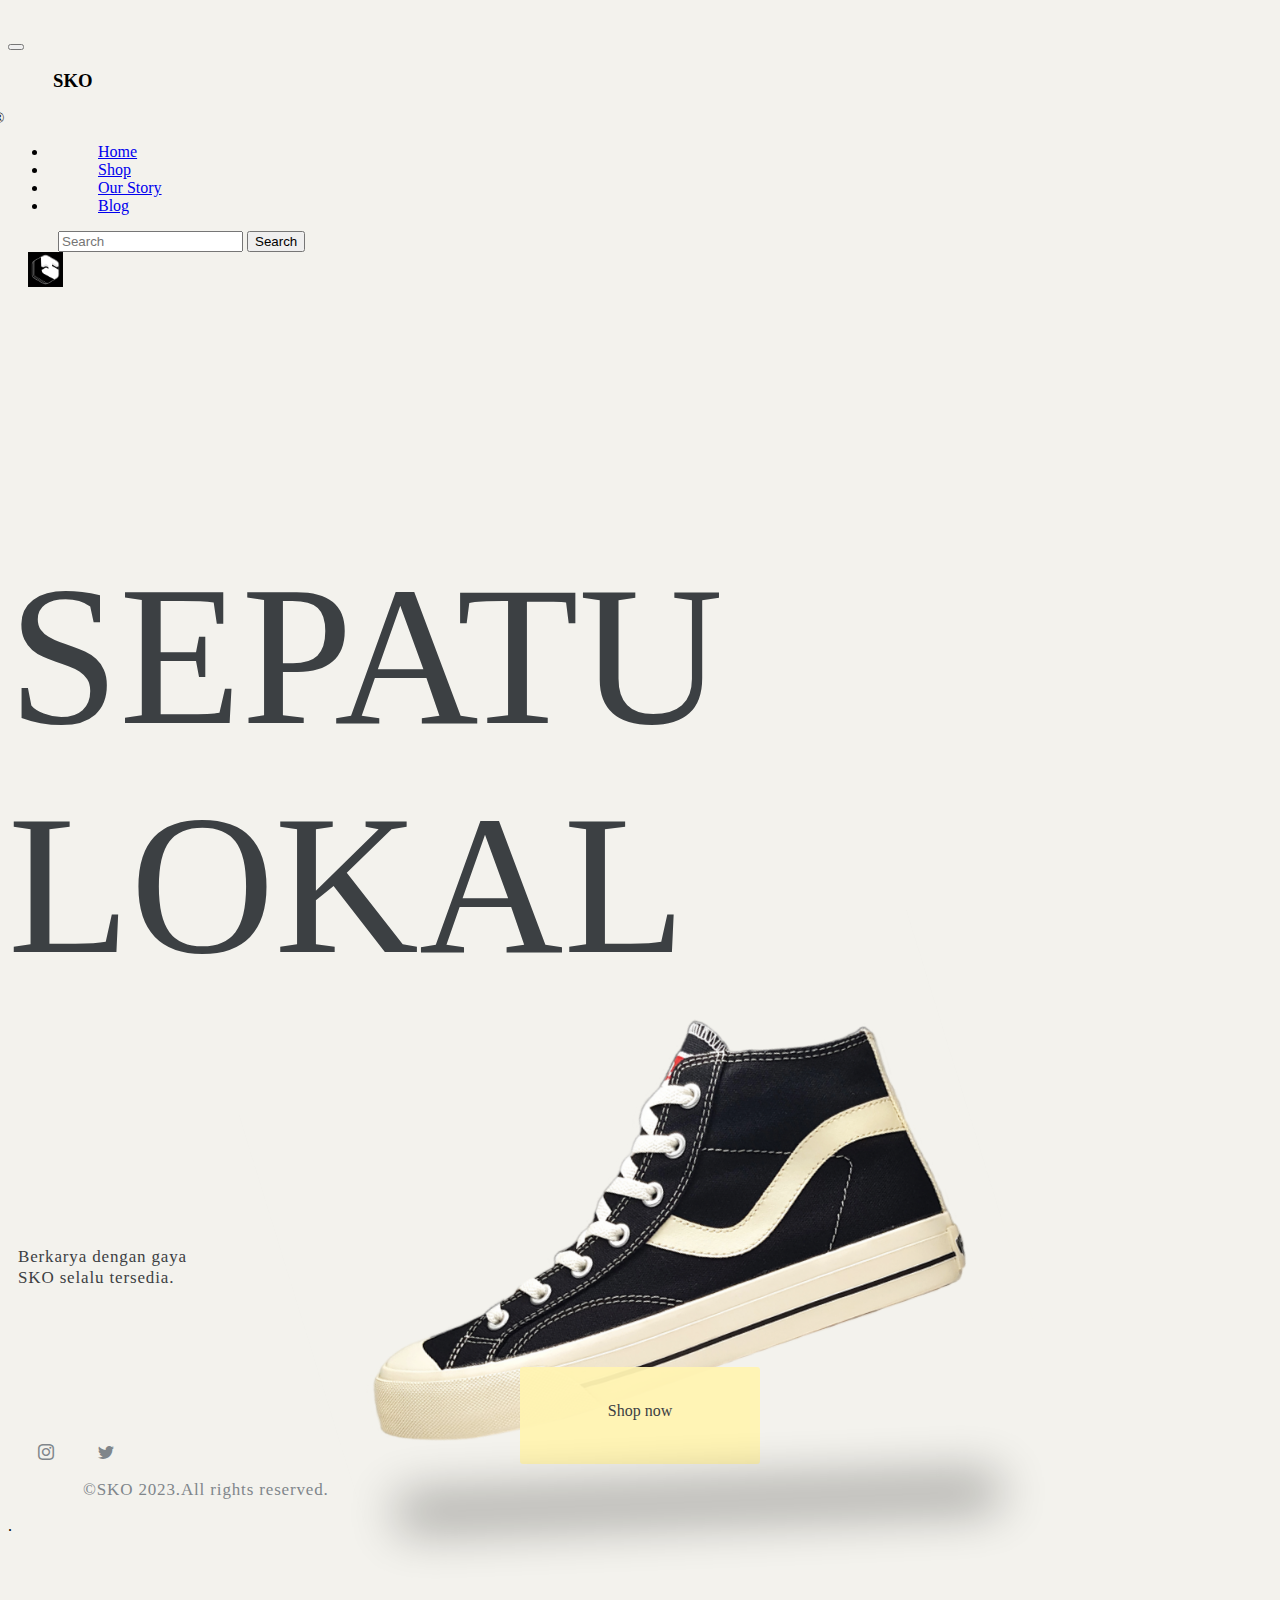
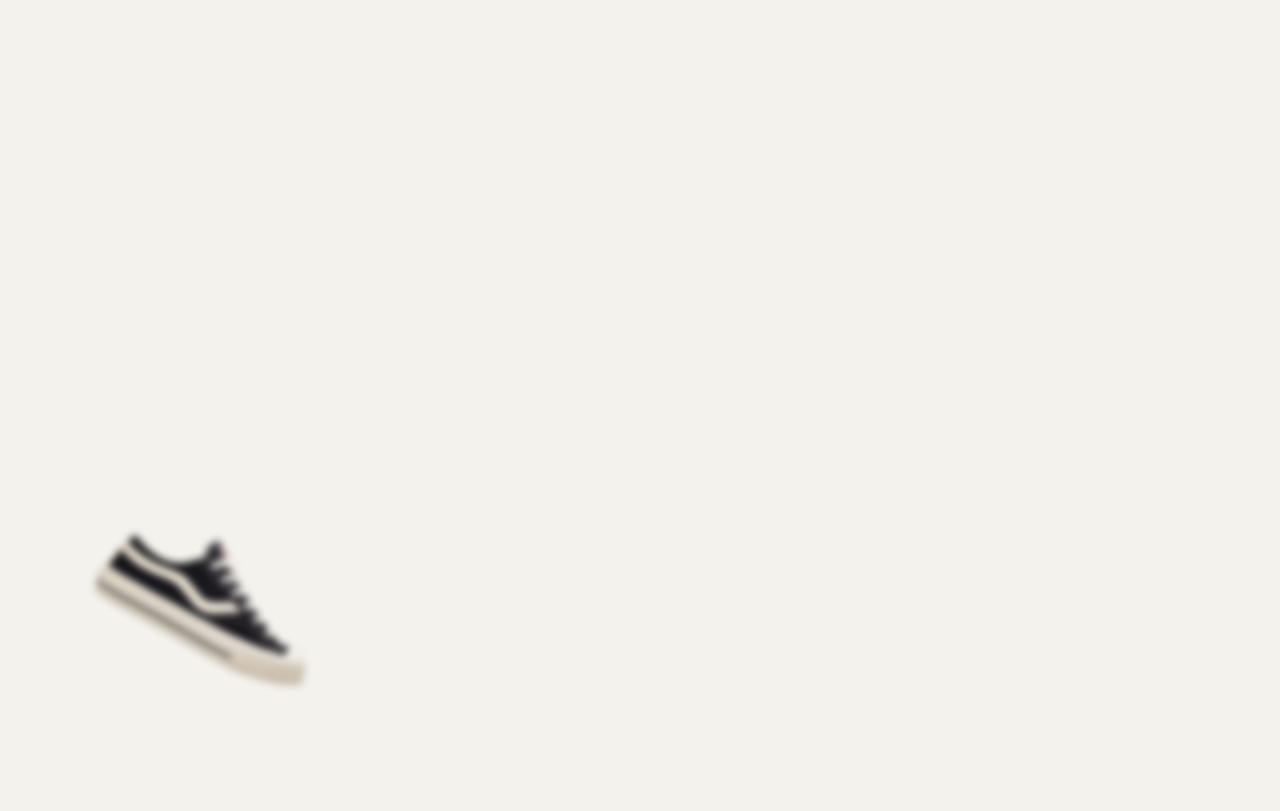
==== index.html @ ac69ec99 "menambahkan dan mengubah index.html" ====
<!doctype html>
<html lang="en">

<head>
  <!-- Required meta tags -->
  <meta charset="utf-8">
  <meta name="viewport" content="width=device-width, initial-scale=1">

  <!-- Bootstrap CSS -->
  <link href="https://cdn.jsdelivr.net/npm/bootstrap@5.0.2/dist/css/bootstrap.min.css" rel="stylesheet"
    integrity="sha384-EVSTQN3/azprG1Anm3QDgpJLIm9Nao0Yz1ztcQTwFspd3yD65VohhpuuCOmLASjC" crossorigin="anonymous">

  <!-- Booststrap icon -->
  <link rel="stylesheet" href="https://cdn.jsdelivr.net/npm/bootstrap-icons@1.10.3/font/bootstrap-icons.css">

  <!-- My CSS -->
  <link rel="stylesheet" href="style.css">

  <title>SKO</title>

</head>

<body>

  <!-- Navbar -->
  <nav class="navbar navbar-expand-lg navbar-light bg-body-tertiary" style="padding-top: 25px;">
    <div class="container-fluid">
      <button class="navbar-toggler" type="button" data-bs-toggle="collapse" data-bs-target="#navbarNav"
        aria-controls="navbarNav" aria-expanded="false" aria-label="Toggle navigation">
        <span class="navbar-toggler-icon"></span>
      </button>
      <div class="col-md-1 col-xs-4">
        <h3 style="margin-left: 45px;margin-right: -10px;font-family: Azonix;">SKO</h3>
      </div>
      <div class="col-md-2" style="margin-left: -15px;margin-bottom: 5px;">
        <p style="font-size: 15px;">®</p>
      </div>
      <div class="collapse navbar-collapse col-md-5" id="navbarNav">
        <ul class="navbar-nav">
          <li class="nav-item">
            <a class="nav-link active" style="margin-left: 50px;margin-right: 50px;" aria-current="page"
              href="#">Home</a>
          </li>
          <li class="nav-item">
            <a class="nav-link" style="margin-left: 50px;margin-right: 50px;" href="#">Shop</a>
          </li>
          <li class="nav-item">
            <a class="nav-link" style="margin-left: 50px;padding-right: 40px;" href="#">Our Story</a>
          </li>
          <li class="nav-item">
            <a class="nav-link" style="margin-left: 50px;padding-right: 50px;" href="#">Blog</a>
          </li>
        </ul>
      </div>
      <div class="col-md-3 col-xs-4">
        <form class="d-flex" role="search" style="padding-right: 20px;padding-left: 50px;">
          <input class="form-control me-2" type="search" placeholder="Search" aria-label="Search">
          <button class="btn btn-outline-success" type="submit">Search</button>
        </form>
      </div>
      <div class="col-md-1 col-xs-4">
        <a class="navbar-brand" href="#" style="padding-left: 20px;"><img src="img/Cont 1.png" alt="Contoh" width="35"
            class="rounded-circle" /></a>
      </div>
    </div>
  </nav>

  <!-- Akhir Navbar -->

  <!-- Tulisan Sepatu Lokal -->
  <div class="jumbotron text-center" style="padding-top: 50px;">
    <p style="font-size: 200px;font-family: MADE TOMMY Soft;color: #3C4043;font-style: normal;font-weight: 250;">SEPATU
      LOKAL</p>
  </div>
  <!-- Akhir Tulisan Sepatu Lokal -->

  <!-- Gambar Sepatu -->
  <div class="container" style="margin-top: -470px;">
    <div class="row">
      <div class="col-md-1" id="quote">
        <p id="hastag">Berkarya dengan gaya <br>
          SKO selalu tersedia.</p>
      </div>
      <div class="col-md-9">
        <img src="img/sepatu 1.png" alt="Contoh1" id="sepatu1" />
        <div id="shadow"></div>
      </div>
      <div class="col-md-2">
        <img src="img/sepatu 2.png" alt="Contoh2" id="sepatu2" />
      </div>
    </div>
  </div>
  <!-- Akhir Gambar Sepatu -->

  <!-- Tombol Shop -->
  <div class="container">
    <div class="row">
      <div class="col" id="rectangle">

        <a href="" class="rectangle">
          <p id="Shop">Shop now</p>
        </a>

      </div>
    </div>
  </div>
  <!-- Akhir Tombol Shop -->

  <!-- Footer -->
  <footer>
    <div class="container">
      <div class="row">
        <div class="col-md-4" style="margin-top: -20px;">
          <a href="https://www.instagram.com/versathiliz/" class="ig"><i class="bi bi-instagram" width="35px"></i></a>
          <a href="" class="twit"><i class="bi bi-twitter" width="35px"></i></a>
        </div>
        <div class="col-md-4">
          <p class="footer2">©SKO 2023.All rights reserved.</p>
        </div>
        <div class="col-md-4">
          .
        </div>
      </div>
    </div>
  </footer>
  <!-- Akhir Footer -->


  <!-- Option 1: Bootstrap Bundle with Popper -->
  <script src="https://cdn.jsdelivr.net/npm/bootstrap@5.0.2/dist/js/bootstrap.bundle.min.js"
    integrity="sha384-MrcW6ZMFYlzcLA8Nl+NtUVF0sA7MsXsP1UyJoMp4YLEuNSfAP+JcXn/tWtIaxVXM"
    crossorigin="anonymous"></script>

</body>

</html>
---- style.css ----
body {
  background-color: #f3f2ed;
  font-family: MADE TOMMY Soft;
}

#hastag {
  text-align: left;
  padding-top: 500px;
  margin-right: -110px;
  padding-left: 10px;
  font-weight: 400;
  line-height: 21px;
  font-size: 17px;
}

.rectangle {
  width: 240px;
  height: 97px;
  background-color: rgba(255, 243, 178, 0.95);
  filter: opacity(1px);
  border-radius: 3px;
  text-decoration: none;
}

#rectangle {
  display: flex;
  justify-content: center;
  margin-top: -190px;
}

#Shop {
  margin-top: 35px;
  text-align: center;
  fill-opacity: 0%;
  filter: none;
  color: #3c4043;
}

#sepatu1 {
  width: 1065.83px;
  margin-left: 100px;
  margin-top: -40px;
}

#shadow {
  margin-left: 390px;
  margin-top: -70px;
  position: absolute;
  width: 600px;
  height: 30px;
  background: #000000;
  opacity: 0.4;
  filter: blur(25px);
  transform: rotate(-2.1deg);
}

#sepatu2 {
  position: absolute;
  width: 382.85px;
  padding-top: 450px;
}

#quote {
  position: absolute;
  width: 198px;
  height: 43px;
  font-style: normal;
  font-weight: 400;
  font-size: 17px;
  line-height: 21px;
  letter-spacing: 0.05em;
  color: #3c4043;
}

.footer2 {
  width: 272px;
  font-weight: 400;
  font-size: 17px;
  line-height: 21px;
  letter-spacing: 0.05em;
  color: #80868b;
  margin-left: 75px;
}

.ig {
  margin-right: 40px;
  padding-left: 30px;
}

.twit,
.ig {
  color: #80868b;
}
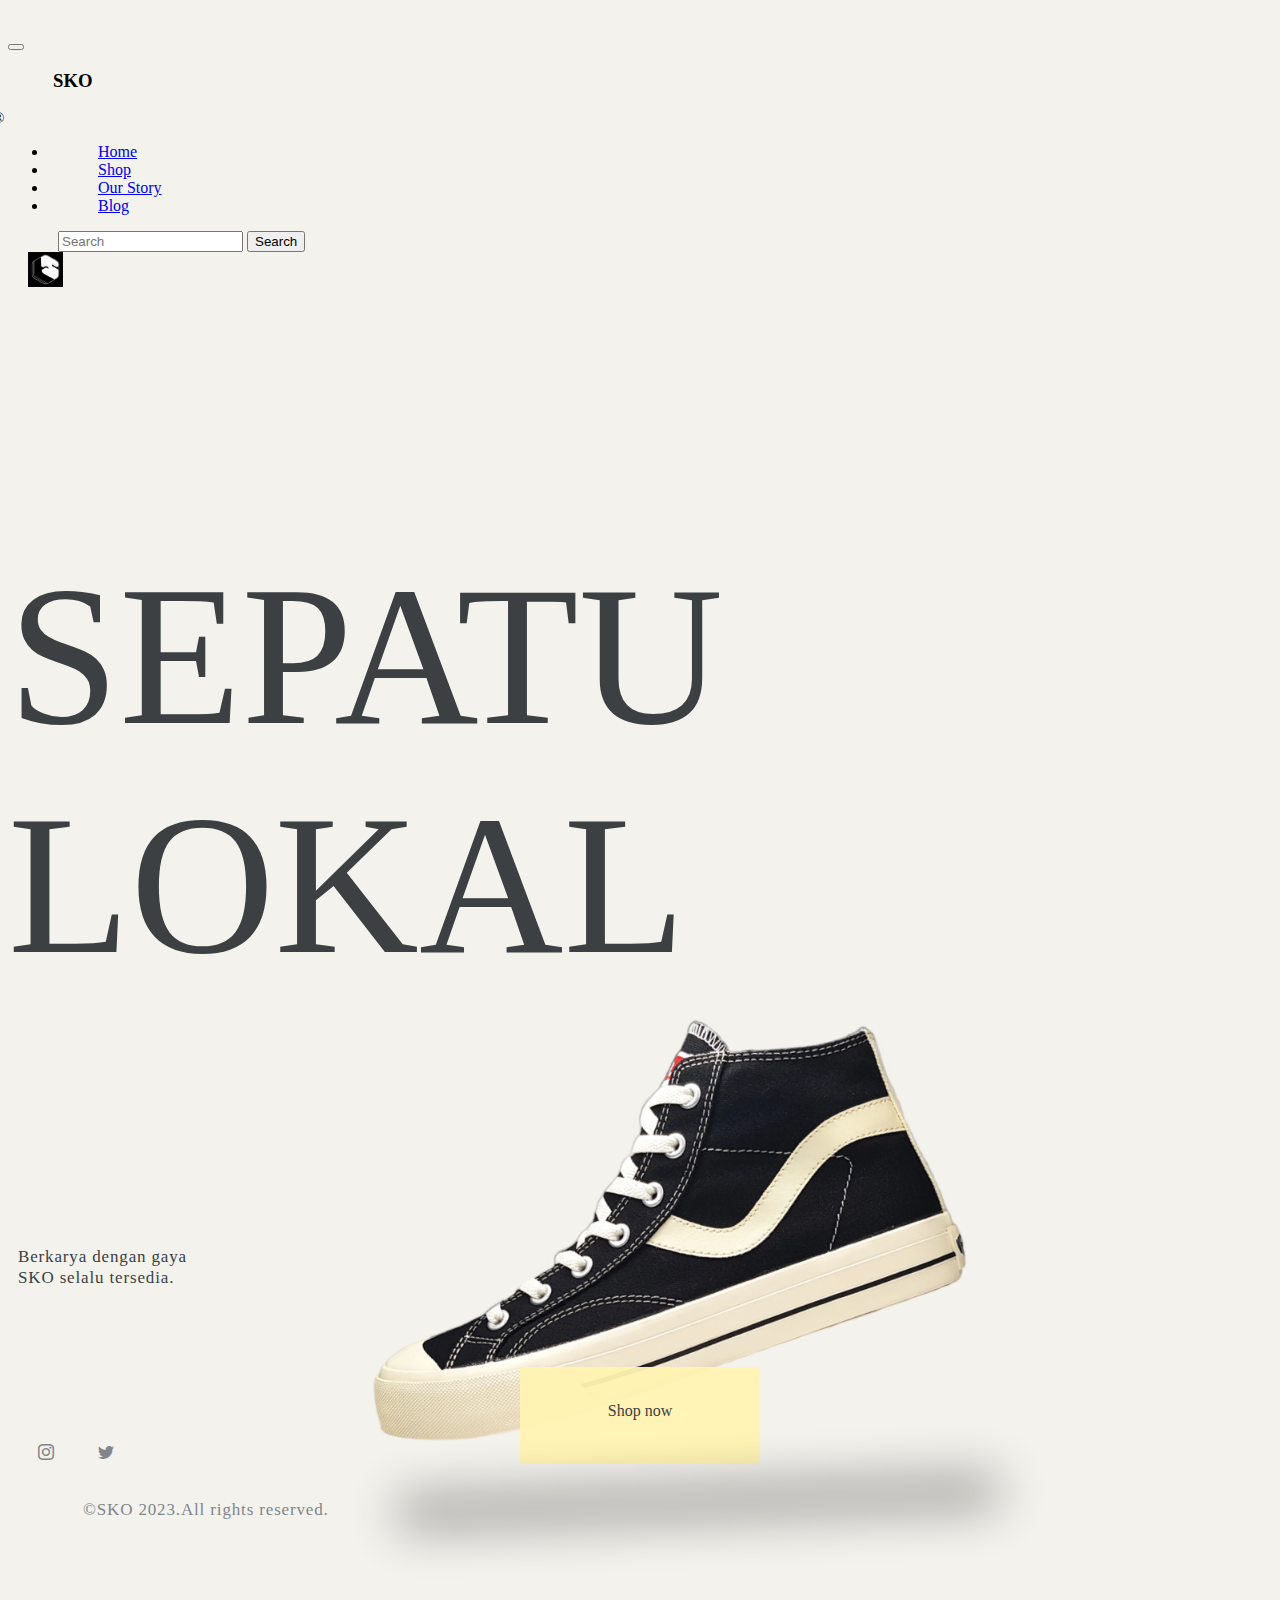
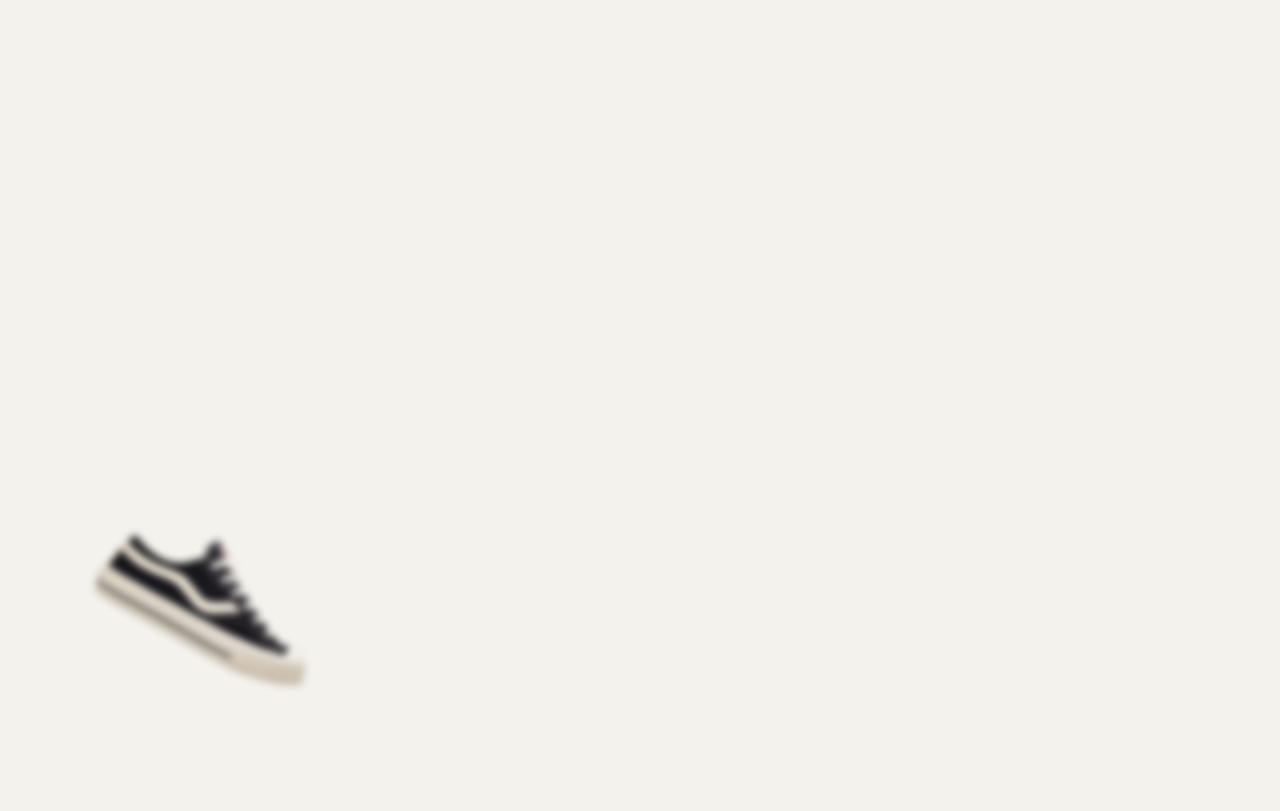
==== commit 49ea4819: "menambahkan shop" ====
--- a/index.html
+++ b/index.html
@@ -39,10 +39,10 @@
         <ul class="navbar-nav">
           <li class="nav-item">
             <a class="nav-link active" style="margin-left: 50px;margin-right: 50px;" aria-current="page"
-              href="#">Home</a>
+              href="index.html">Home</a>
           </li>
           <li class="nav-item">
-            <a class="nav-link" style="margin-left: 50px;margin-right: 50px;" href="#">Shop</a>
+            <a class="nav-link" style="margin-left: 50px;margin-right: 50px;" href="Shop.html">Shop</a>
           </li>
           <li class="nav-item">
             <a class="nav-link" style="margin-left: 50px;padding-right: 40px;" href="#">Our Story</a>
@@ -97,7 +97,7 @@
     <div class="row">
       <div class="col" id="rectangle">
 
-        <a href="" class="rectangle">
+        <a href="Shop.html" class="rectangle">
           <p id="Shop">Shop now</p>
         </a>
 
@@ -109,7 +109,7 @@
   <!-- Footer -->
   <footer>
     <div class="container">
-      <div class="row">
+      <div class="row p-6">
         <div class="col-md-4" style="margin-top: -20px;">
           <a href="https://www.instagram.com/versathiliz/" class="ig"><i class="bi bi-instagram" width="35px"></i></a>
           <a href="" class="twit"><i class="bi bi-twitter" width="35px"></i></a>
@@ -118,7 +118,7 @@
           <p class="footer2">©SKO 2023.All rights reserved.</p>
         </div>
         <div class="col-md-4">
-          .
+
         </div>
       </div>
     </div>
--- a/style.css
+++ b/style.css
@@ -2,6 +2,8 @@
   background-color: #f3f2ed;
   font-family: MADE TOMMY Soft;
 }
+
+/* ------------------------------------------------------------------index.html------------------------------------------------------------------------- */
 
 #hastag {
   text-align: left;
@@ -80,6 +82,7 @@
   letter-spacing: 0.05em;
   color: #80868b;
   margin-left: 75px;
+  padding-top: 20px;
 }
 
 .ig {
@@ -91,3 +94,36 @@
 .ig {
   color: #80868b;
 }
+
+/*---------------------------------------------------------------------- Shop.html --------------------------------------------------------------------------------*/
+
+.cmp {
+  padding-top: 40px;
+  font-size: 20px;
+}
+
+.cmp1 {
+  padding-top: 70px;
+}
+
+.card {
+  background-color: #f3f2ed;
+  text-decoration: none;
+}
+
+.card-text {
+  color: #3c4043;
+}
+
+.card-idr {
+  color: #7c0000;
+}
+
+.ven {
+  padding-top: 60px;
+  font-size: 20px;
+}
+
+.ven1 {
+  padding-top: 90px;
+}
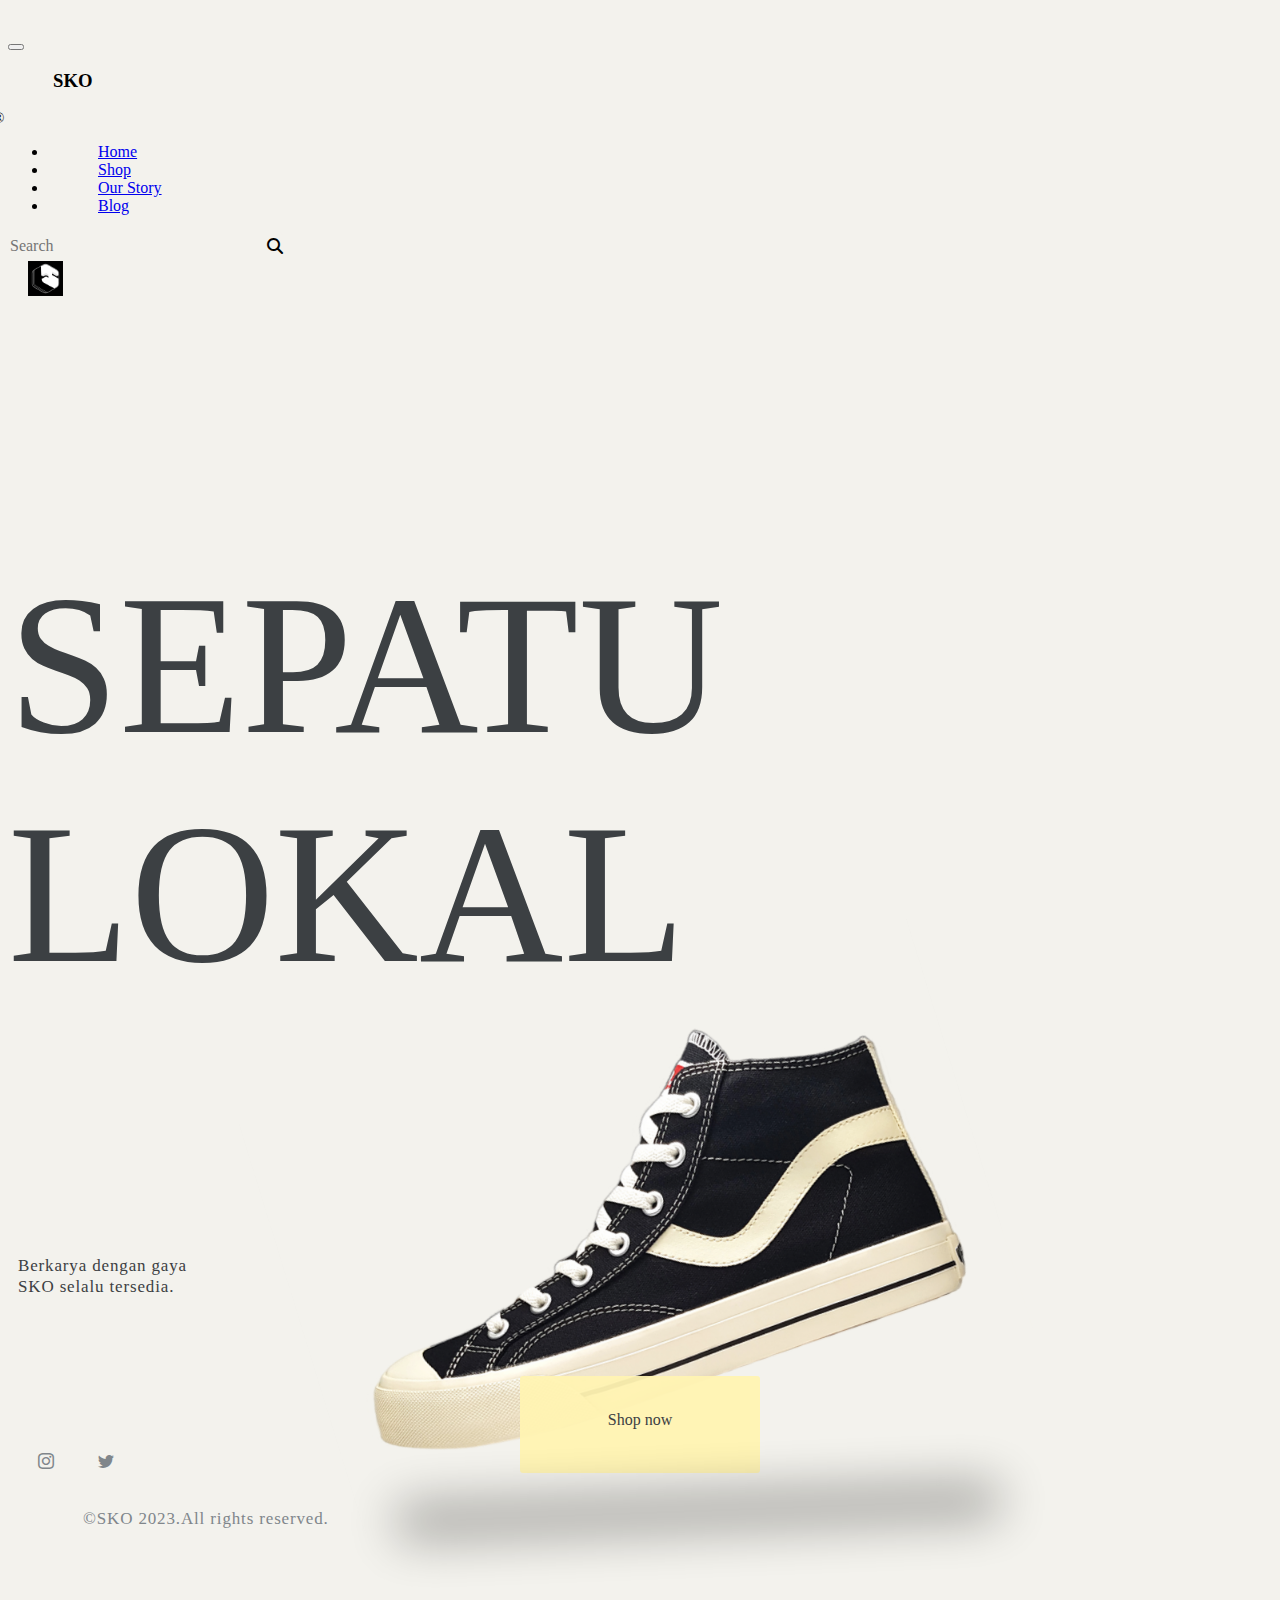
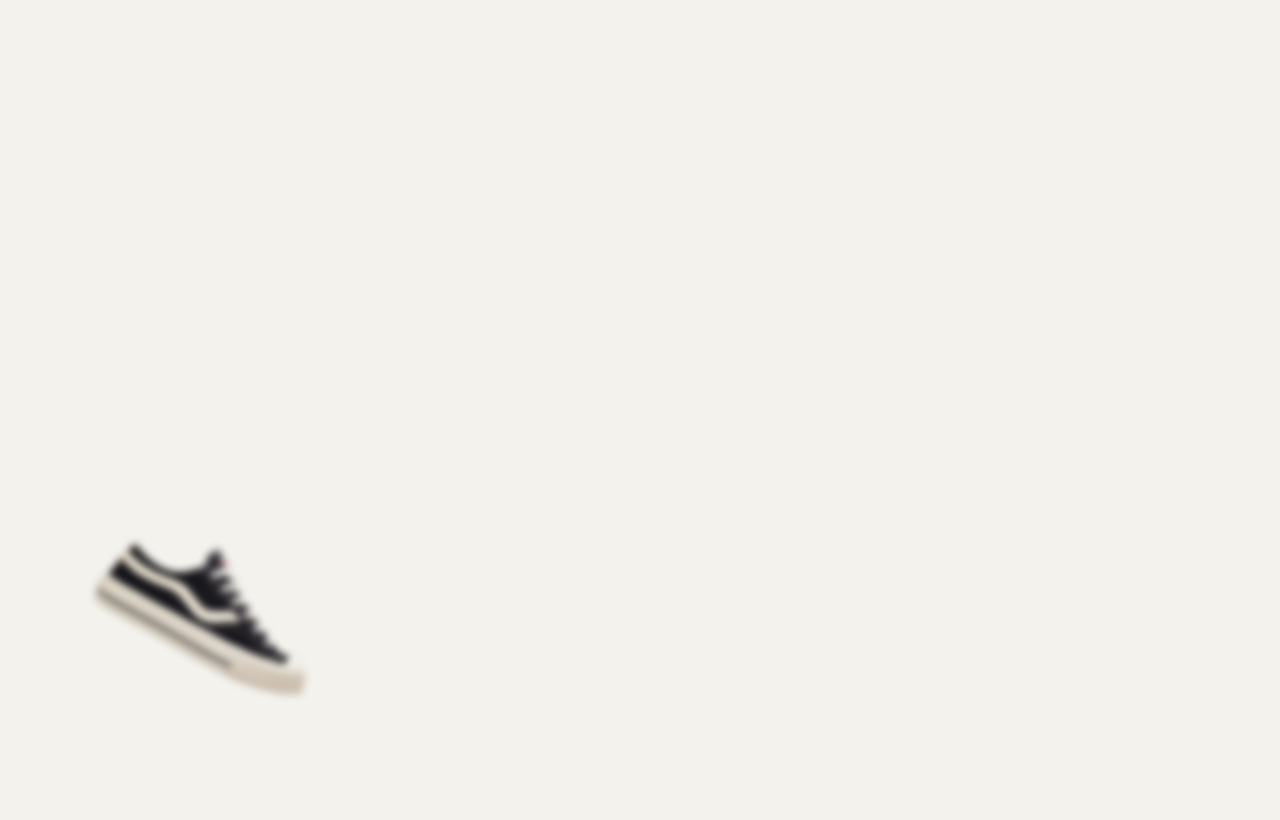
==== commit 925aae75: "menganti search" ====
--- a/index.html
+++ b/index.html
@@ -15,6 +15,9 @@
 
   <!-- My CSS -->
   <link rel="stylesheet" href="style.css">
+
+  <!-- CDN Awesome -->
+  <link rel="stylesheet" href="https://cdnjs.cloudflare.com/ajax/libs/font-awesome/6.3.0/css/all.min.css">
 
   <title>SKO</title>
 
@@ -52,11 +55,9 @@
           </li>
         </ul>
       </div>
-      <div class="col-md-3 col-xs-4">
-        <form class="d-flex" role="search" style="padding-right: 20px;padding-left: 50px;">
-          <input class="form-control me-2" type="search" placeholder="Search" aria-label="Search">
-          <button class="btn btn-outline-success" type="submit">Search</button>
-        </form>
+      <div class="col-md-3 col-xs-4" id="box">
+        <input type="text" placeholder="Search" style="font-family: Made Tommy Soft;">
+        <i class="fa-solid fa-magnifying-glass"></i>
       </div>
       <div class="col-md-1 col-xs-4">
         <a class="navbar-brand" href="#" style="padding-left: 20px;"><img src="img/Cont 1.png" alt="Contoh" width="35"
@@ -85,7 +86,7 @@
         <img src="img/sepatu 1.png" alt="Contoh1" id="sepatu1" />
         <div id="shadow"></div>
       </div>
-      <div class="col-md-2">
+      <div class="col-md-2" id="spt2">
         <img src="img/sepatu 2.png" alt="Contoh2" id="sepatu2" />
       </div>
     </div>
@@ -111,7 +112,8 @@
     <div class="container">
       <div class="row p-6">
         <div class="col-md-4" style="margin-top: -20px;">
-          <a href="https://www.instagram.com/versathiliz/" class="ig"><i class="bi bi-instagram" width="35px"></i></a>
+          <a href="https://www.instagram.com/versathiliz/" class="ig" target="_blank"><i class="bi bi-instagram"
+              width="35px"></i></a>
           <a href="" class="twit"><i class="bi bi-twitter" width="35px"></i></a>
         </div>
         <div class="col-md-4">
--- a/style.css
+++ b/style.css
@@ -3,6 +3,29 @@
   font-family: MADE TOMMY Soft;
 }
 
+#box {
+  background-color: #f3f2ed;
+  width: 275px;
+  height: 30px;
+  border-radius: 7px;
+  display: flex;
+  align-items: center;
+  justify-content: space-between;
+  padding: opx 25px;
+}
+
+input {
+  width: 240px;
+  border: none;
+  outline: none;
+  background: none;
+  font-size: 16px;
+}
+
+.fa-magnifying-glass:hover {
+  color: #666666;
+  cursor: pointer;
+}
 /* ------------------------------------------------------------------index.html------------------------------------------------------------------------- */
 
 #hastag {
@@ -59,7 +82,7 @@
 #sepatu2 {
   position: absolute;
   width: 382.85px;
-  padding-top: 450px;
+  margin-top: 450px;
 }
 
 #quote {
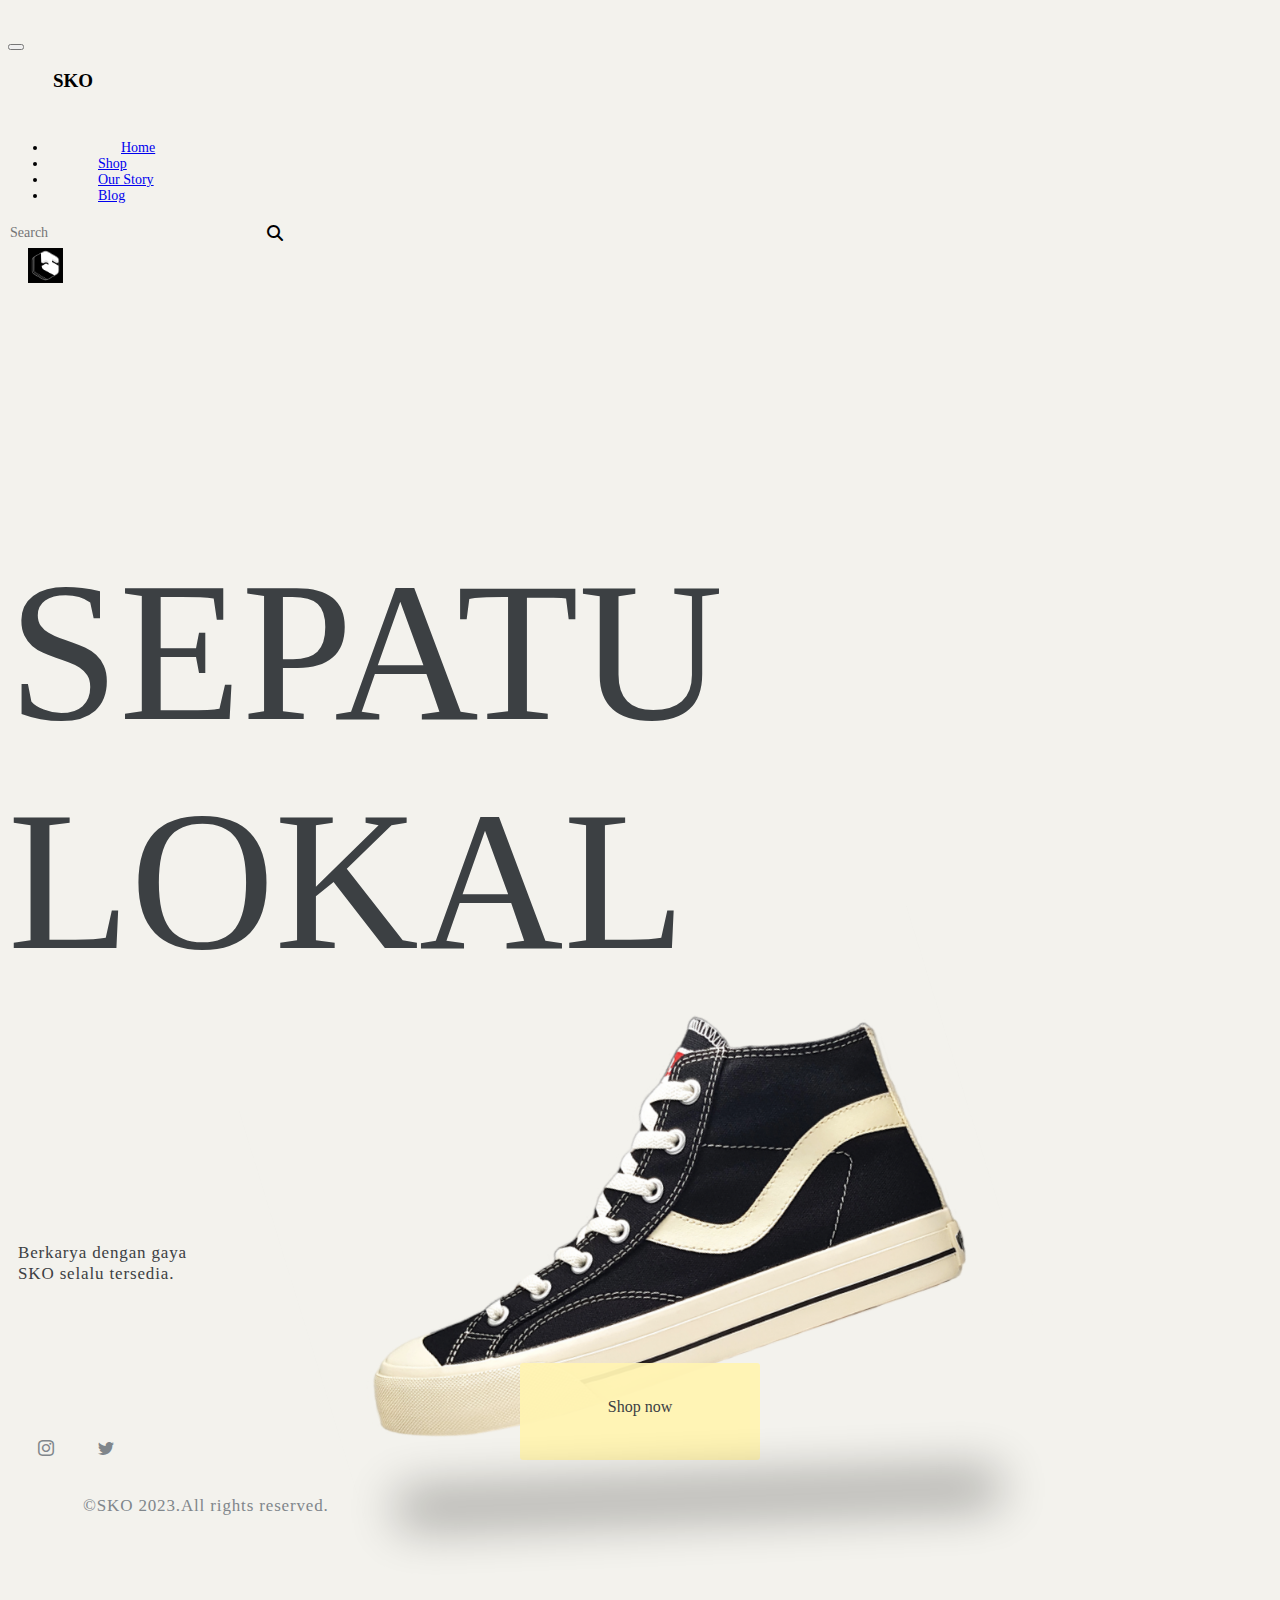
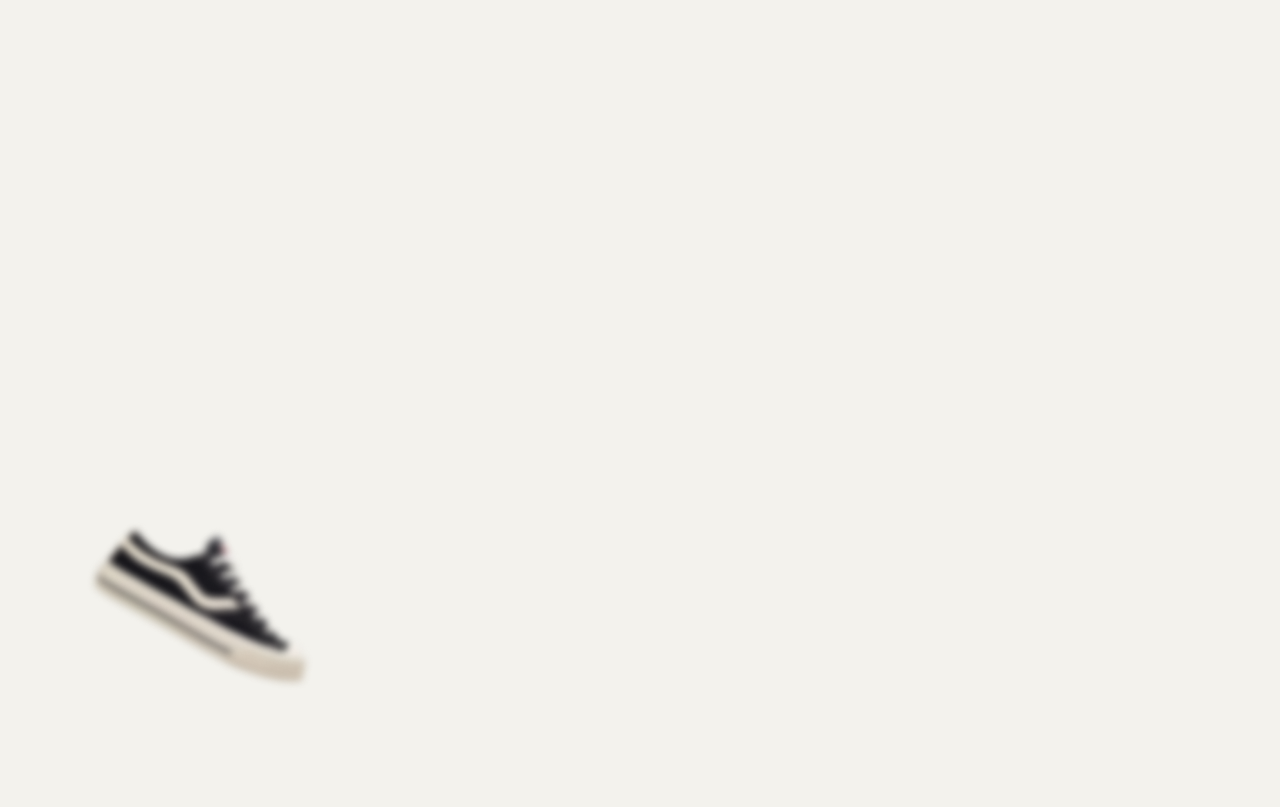
==== commit 51523d26: "mengubah font" ====
--- a/index.html
+++ b/index.html
@@ -33,15 +33,15 @@
         <span class="navbar-toggler-icon"></span>
       </button>
       <div class="col-md-1 col-xs-4">
-        <h3 style="margin-left: 45px;margin-right: -10px;font-family: Azonix;">SKO</h3>
+        <h3 style="margin-left: 45px;margin-right: -10px;font-family: Azonix;font-size: 19px;">SKO</h3>
       </div>
-      <div class="col-md-2" style="margin-left: -15px;margin-bottom: 5px;">
-        <p style="font-size: 15px;">®</p>
+      <div class="col-md-2" style="margin-left: -38px;margin-bottom: 5px;">
+        <p style="font-size: 12px;">®</p>
       </div>
       <div class="collapse navbar-collapse col-md-5" id="navbarNav">
         <ul class="navbar-nav">
           <li class="nav-item">
-            <a class="nav-link active" style="margin-left: 50px;margin-right: 50px;" aria-current="page"
+            <a class="nav-link active" style="margin-left: 73px;margin-right: 50px;" aria-current="page"
               href="index.html">Home</a>
           </li>
           <li class="nav-item">
--- a/style.css
+++ b/style.css
@@ -19,7 +19,7 @@
   border: none;
   outline: none;
   background: none;
-  font-size: 16px;
+  font-size: 14px;
 }
 
 .fa-magnifying-glass:hover {
@@ -27,6 +27,9 @@
   cursor: pointer;
 }
 /* ------------------------------------------------------------------index.html------------------------------------------------------------------------- */
+#navbarNav {
+  font-size: 14px;
+}
 
 #hastag {
   text-align: left;
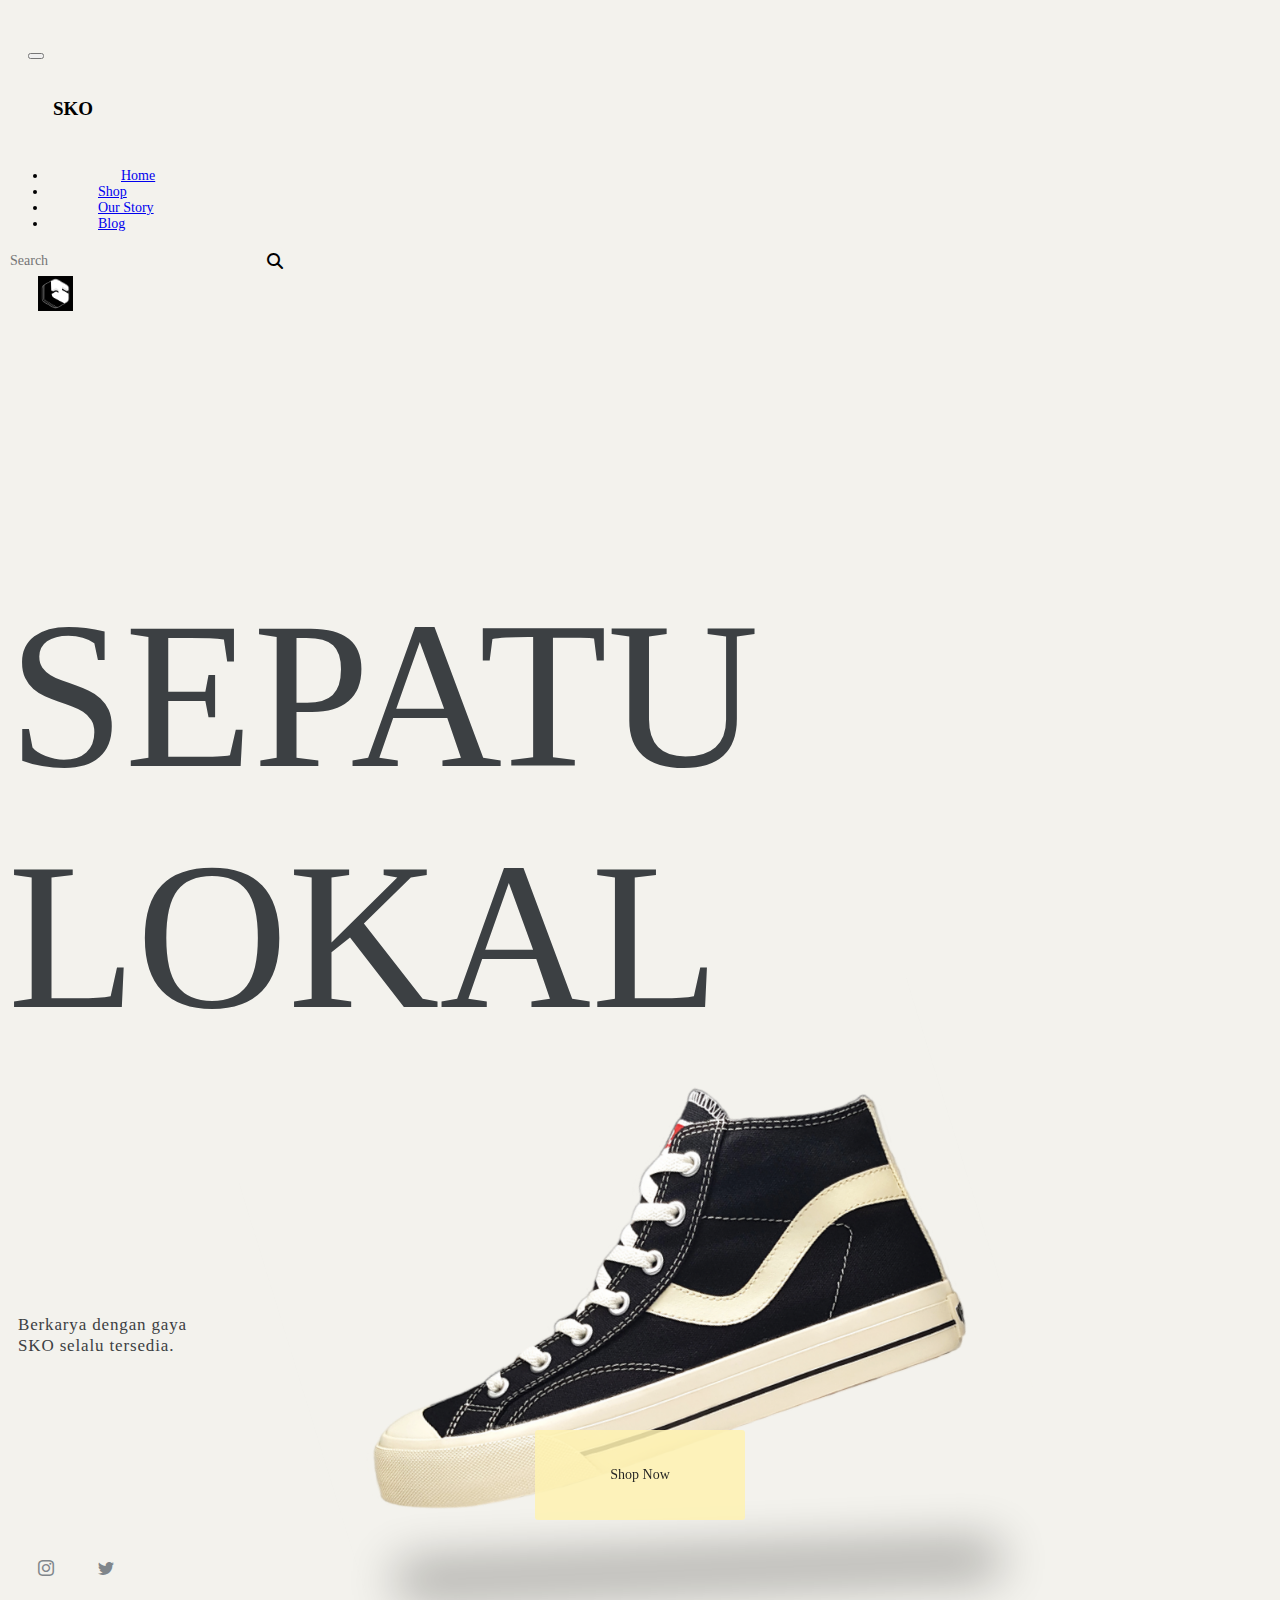
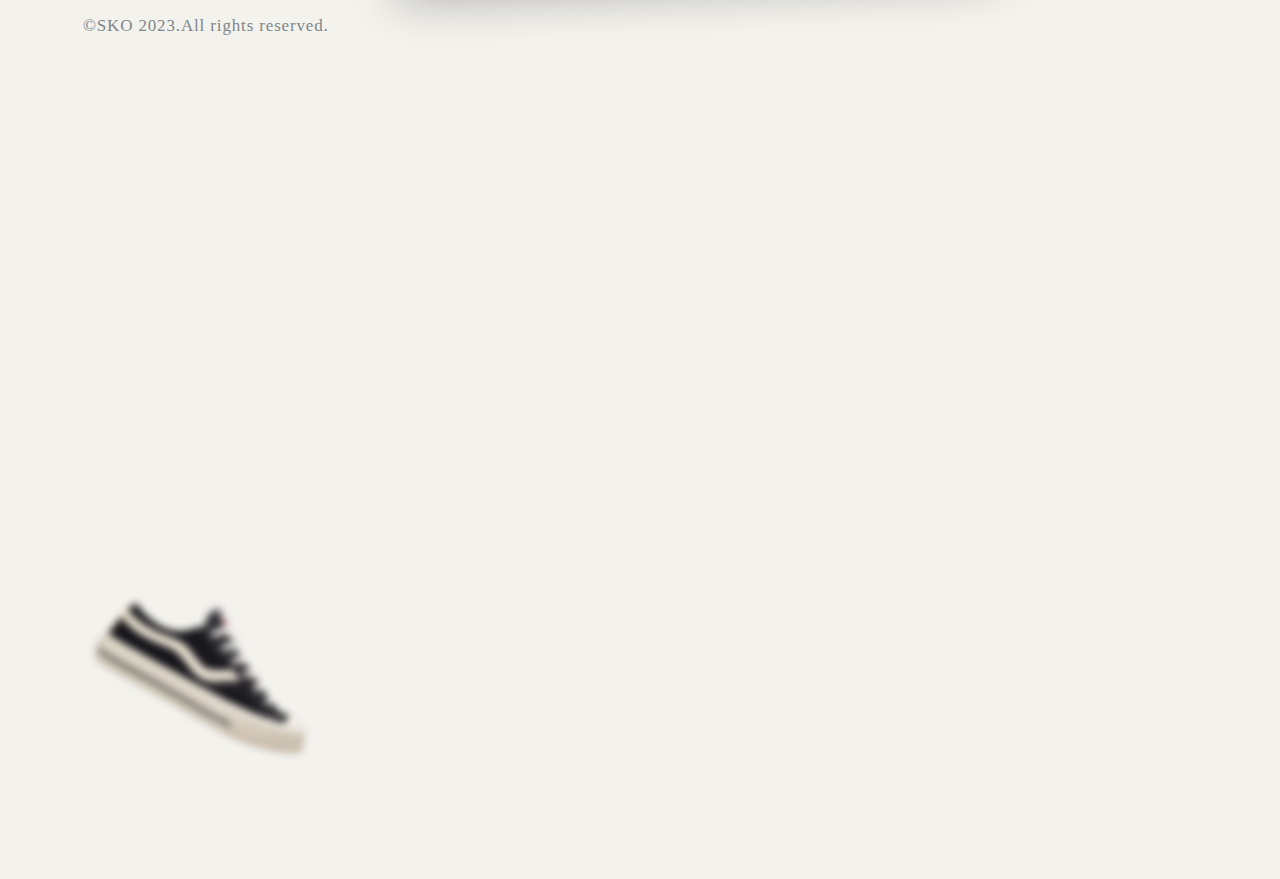
==== commit 6ab271fb: "menambahkan Compass1.html" ====
--- a/index.html
+++ b/index.html
@@ -18,6 +18,7 @@
 
   <!-- CDN Awesome -->
   <link rel="stylesheet" href="https://cdnjs.cloudflare.com/ajax/libs/font-awesome/6.3.0/css/all.min.css">
+
 
   <title>SKO</title>
 
@@ -48,10 +49,10 @@
             <a class="nav-link" style="margin-left: 50px;margin-right: 50px;" href="Shop.html">Shop</a>
           </li>
           <li class="nav-item">
-            <a class="nav-link" style="margin-left: 50px;padding-right: 40px;" href="#">Our Story</a>
+            <a class="nav-link" style="margin-left: 50px;padding-right: 40px;" href="Our_Story.html">Our Story</a>
           </li>
           <li class="nav-item">
-            <a class="nav-link" style="margin-left: 50px;padding-right: 50px;" href="#">Blog</a>
+            <a class="nav-link" style="margin-left: 50px;padding-right: 50px;" href="Blog.html">Blog</a>
           </li>
         </ul>
       </div>
@@ -60,7 +61,7 @@
         <i class="fa-solid fa-magnifying-glass"></i>
       </div>
       <div class="col-md-1 col-xs-4">
-        <a class="navbar-brand" href="#" style="padding-left: 20px;"><img src="img/Cont 1.png" alt="Contoh" width="35"
+        <a class="navbar-brand" href="#" style="padding-left: 30px;"><img src="img/Cont 1.png" alt="Contoh" width="35"
             class="rounded-circle" /></a>
       </div>
     </div>
@@ -70,7 +71,7 @@
 
   <!-- Tulisan Sepatu Lokal -->
   <div class="jumbotron text-center" style="padding-top: 50px;">
-    <p style="font-size: 200px;font-family: MADE TOMMY Soft;color: #3C4043;font-style: normal;font-weight: 250;">SEPATU
+    <p style="font-size: 210px;font-family: MADE TOMMY Soft;color: #3C4043;font-style: normal;font-weight: 250;">SEPATU
       LOKAL</p>
   </div>
   <!-- Akhir Tulisan Sepatu Lokal -->
@@ -82,7 +83,7 @@
         <p id="hastag">Berkarya dengan gaya <br>
           SKO selalu tersedia.</p>
       </div>
-      <div class="col-md-9">
+      <div class="sp1 col-md-9">
         <img src="img/sepatu 1.png" alt="Contoh1" id="sepatu1" />
         <div id="shadow"></div>
       </div>
@@ -94,7 +95,7 @@
   <!-- Akhir Gambar Sepatu -->
 
   <!-- Tombol Shop -->
-  <div class="container">
+  <!-- <div class="container">
     <div class="row">
       <div class="col" id="rectangle">
 
@@ -104,6 +105,11 @@
 
       </div>
     </div>
+  </div> -->
+  <div class="frame bg-body-tertiary">
+    <button class="text-sm mx-auto flex justify-between items-center custom-btn btn-15 "
+      style="margin-top: -175px; font-family: 'MADE Tommy Soft'; font-weight: normal;"><span
+        style="font-size: 14px;">Shop Now</span></button>
   </div>
   <!-- Akhir Tombol Shop -->
 
--- a/style.css
+++ b/style.css
@@ -41,29 +41,6 @@
   font-size: 17px;
 }
 
-.rectangle {
-  width: 240px;
-  height: 97px;
-  background-color: rgba(255, 243, 178, 0.95);
-  filter: opacity(1px);
-  border-radius: 3px;
-  text-decoration: none;
-}
-
-#rectangle {
-  display: flex;
-  justify-content: center;
-  margin-top: -190px;
-}
-
-#Shop {
-  margin-top: 35px;
-  text-align: center;
-  fill-opacity: 0%;
-  filter: none;
-  color: #3c4043;
-}
-
 #sepatu1 {
   width: 1065.83px;
   margin-left: 100px;
@@ -121,6 +98,61 @@
   color: #80868b;
 }
 
+.frame {
+  width: 100%;
+  margin: 40px auto;
+  text-align: center;
+  margin-top: -160px;
+}
+button {
+  margin: 20px;
+  outline: none;
+}
+
+.custom-btn {
+  width: 210px;
+  height: 90px;
+  padding: 10px 70px;
+  font-weight: 500;
+  background: transparent;
+  cursor: pointer;
+  transition: all 0.3s ease;
+  position: relative;
+  display: inline-block;
+  border-radius: 3px;
+  border: none;
+}
+
+.btn-15 {
+  background: #fff3b2;
+  opacity: 0.85;
+  color: #000;
+  z-index: 1;
+  border-radius: 3px;
+}
+.btn-15:after {
+  position: absolute;
+  content: "";
+  width: 0;
+  height: 100%;
+  top: 0;
+  right: 0;
+  z-index: -1;
+  background: #000;
+  transition: all 0.3s ease;
+  border-radius: 3px;
+}
+.btn-15:hover {
+  color: #fffced;
+}
+.btn-15:hover:after {
+  left: 0;
+  width: 100%;
+}
+.btn-15:active {
+  top: 2px;
+}
+
 /*---------------------------------------------------------------------- Shop.html --------------------------------------------------------------------------------*/
 
 .cmp {
@@ -153,3 +185,275 @@
 .ven1 {
   padding-top: 90px;
 }
+
+/* ----------------------------------------------------------------------Our Story------------------------------------------------------------------------------------ */
+
+.cover-body {
+  background-image: url(img/bg2.png);
+  background-size: 100% 100%;
+}
+
+.cover-content {
+  margin-top: -80px;
+  padding-bottom: 241px;
+}
+
+.cover-wrapper {
+  display: flex;
+  justify-content: center;
+  padding-top: 400px;
+}
+
+.coba1 {
+  color: #f3f2ed;
+}
+
+.title-cover {
+  font-size: 60px;
+  font-family: MADE TOMMY Soft;
+  color: #ffffff;
+  font-style: normal;
+  font-weight: lighter;
+  font-style: Poppins;
+  margin-bottom: 170px;
+}
+
+.story {
+  padding-top: 50px;
+  width: 558px;
+  font-family: Poppins;
+  font-style: normal;
+  font-weight: lighter;
+  font-size: 75px;
+}
+
+.story2 {
+  padding-top: 80px;
+  padding-bottom: 50px;
+  font-family: Poppins;
+  font-weight: 300;
+  font-size: 18px;
+  line-height: 52px;
+  text-align: justify;
+}
+
+#logo {
+  background-color: #3c4043;
+  padding-top: 250px;
+  display: flex;
+  justify-content: center;
+}
+
+.logo {
+  margin-top: -160px;
+  font-family: "Azonix";
+  font-style: normal;
+  font-weight: 400;
+  font-size: 100px;
+  line-height: 151px;
+  color: #f3f2ed;
+}
+
+.footer3 {
+  width: 272px;
+  font-weight: 400;
+  font-size: 17px;
+  line-height: 21px;
+  letter-spacing: 0.05em;
+  color: #80868b;
+  margin-left: 75px;
+  padding-top: 20px;
+}
+
+/* ------------------------------------------------------------Blog.html------------------------------------------------------------------- */
+
+#satu {
+  display: flex;
+  justify-content: start;
+  padding-left: 120px;
+  margin-top: -400px;
+}
+
+.title-sko {
+  width: 44px;
+  font-family: "Azonix";
+  font-style: normal;
+  font-weight: 400;
+  font-size: 18px;
+  line-height: 20px;
+}
+
+.isi-sko {
+  margin-top: 25px;
+  margin-left: -45px;
+}
+
+#cus {
+  display: flex;
+  justify-content: start;
+  padding-left: 120px;
+  margin-top: -400px;
+}
+
+.cus {
+  width: 190px;
+  margin-right: -50px;
+  font-style: normal;
+  font-weight: 500;
+  font-size: 18px;
+  line-height: 25px;
+}
+
+.Contak {
+  margin-top: 31px;
+  margin-left: -137px;
+  line-height: 35px;
+}
+
+.Contak > a {
+  text-decoration: none;
+  color: #f3f2ed;
+}
+
+#ala {
+  margin-top: -400px;
+  padding-right: 110px;
+  text-align: left;
+}
+
+.ala {
+  width: 190px;
+  font-style: normal;
+  font-weight: 500;
+  font-size: 18px;
+}
+
+.ala2 {
+  margin-top: -8px;
+}
+
+#bran {
+  display: flex;
+  justify-content: start;
+  padding-left: 120px;
+  margin-top: -230px;
+}
+
+.bran {
+  width: 190px;
+  font-style: normal;
+  font-weight: 500;
+  font-size: 18px;
+  line-height: 25px;
+}
+
+.brand1 {
+  width: 75px;
+  height: 35px;
+  border-radius: 5px;
+  margin-top: 30px;
+  margin-left: -190px;
+}
+
+.brand2 {
+  width: 75px;
+  height: 37px;
+  border-radius: 5px;
+  margin-top: -60px;
+  margin-left: -100px;
+}
+
+.brand3 {
+  width: 75px;
+  height: 35px;
+  border-radius: 5px;
+  margin-top: -110px;
+  margin-left: 5px;
+}
+
+#cs {
+  display: flex;
+  justify-content: start;
+  margin-top: -255px;
+}
+
+.icon2 {
+  margin-top: 140px;
+  margin-left: -255px;
+}
+
+/* -----------------------------------------------------------------Compass------------------------------------------------------------------ */
+
+.carousel-control-prev {
+  margin-left: -50px;
+  position: absolute;
+  top: 270px;
+  background: #3c4043;
+  padding: 20px;
+  width: 50px;
+  height: 20px;
+}
+
+.carousel-control-next {
+  margin-right: -50px;
+  position: absolute;
+  top: 270px;
+  background: #3c4043;
+  padding: 20px;
+  width: 50px;
+  height: 20px;
+}
+
+.oke {
+  padding: 10px;
+  position: absolute;
+  top: 10px;
+}
+
+.tittle {
+  font-family: "MADE Tommy Soft";
+  font-style: normal;
+  font-weight: 500;
+  font-size: 25px;
+  line-height: 38px;
+  color: #3c4043;
+}
+
+.radio {
+  width: 18px;
+  border: none;
+  background-color: #fff3b2;
+}
+
+.size {
+  display: flex;
+  justify-content: start;
+}
+
+.lab {
+  margin-top: 55px;
+  margin-left: -18px;
+}
+
+#Shop {
+  margin-top: 25px;
+  text-align: center;
+  fill-opacity: 0%;
+  filter: none;
+  color: #3c4043;
+  font-weight: bold;
+}
+
+.rectangle {
+  width: 200px;
+  height: 80px;
+  background-color: rgba(255, 243, 178, 0.95);
+  filter: opacity(1px);
+  border-radius: 3px;
+  text-decoration: none;
+}
+
+#rectangle {
+  display: flex;
+  justify-content: end;
+}
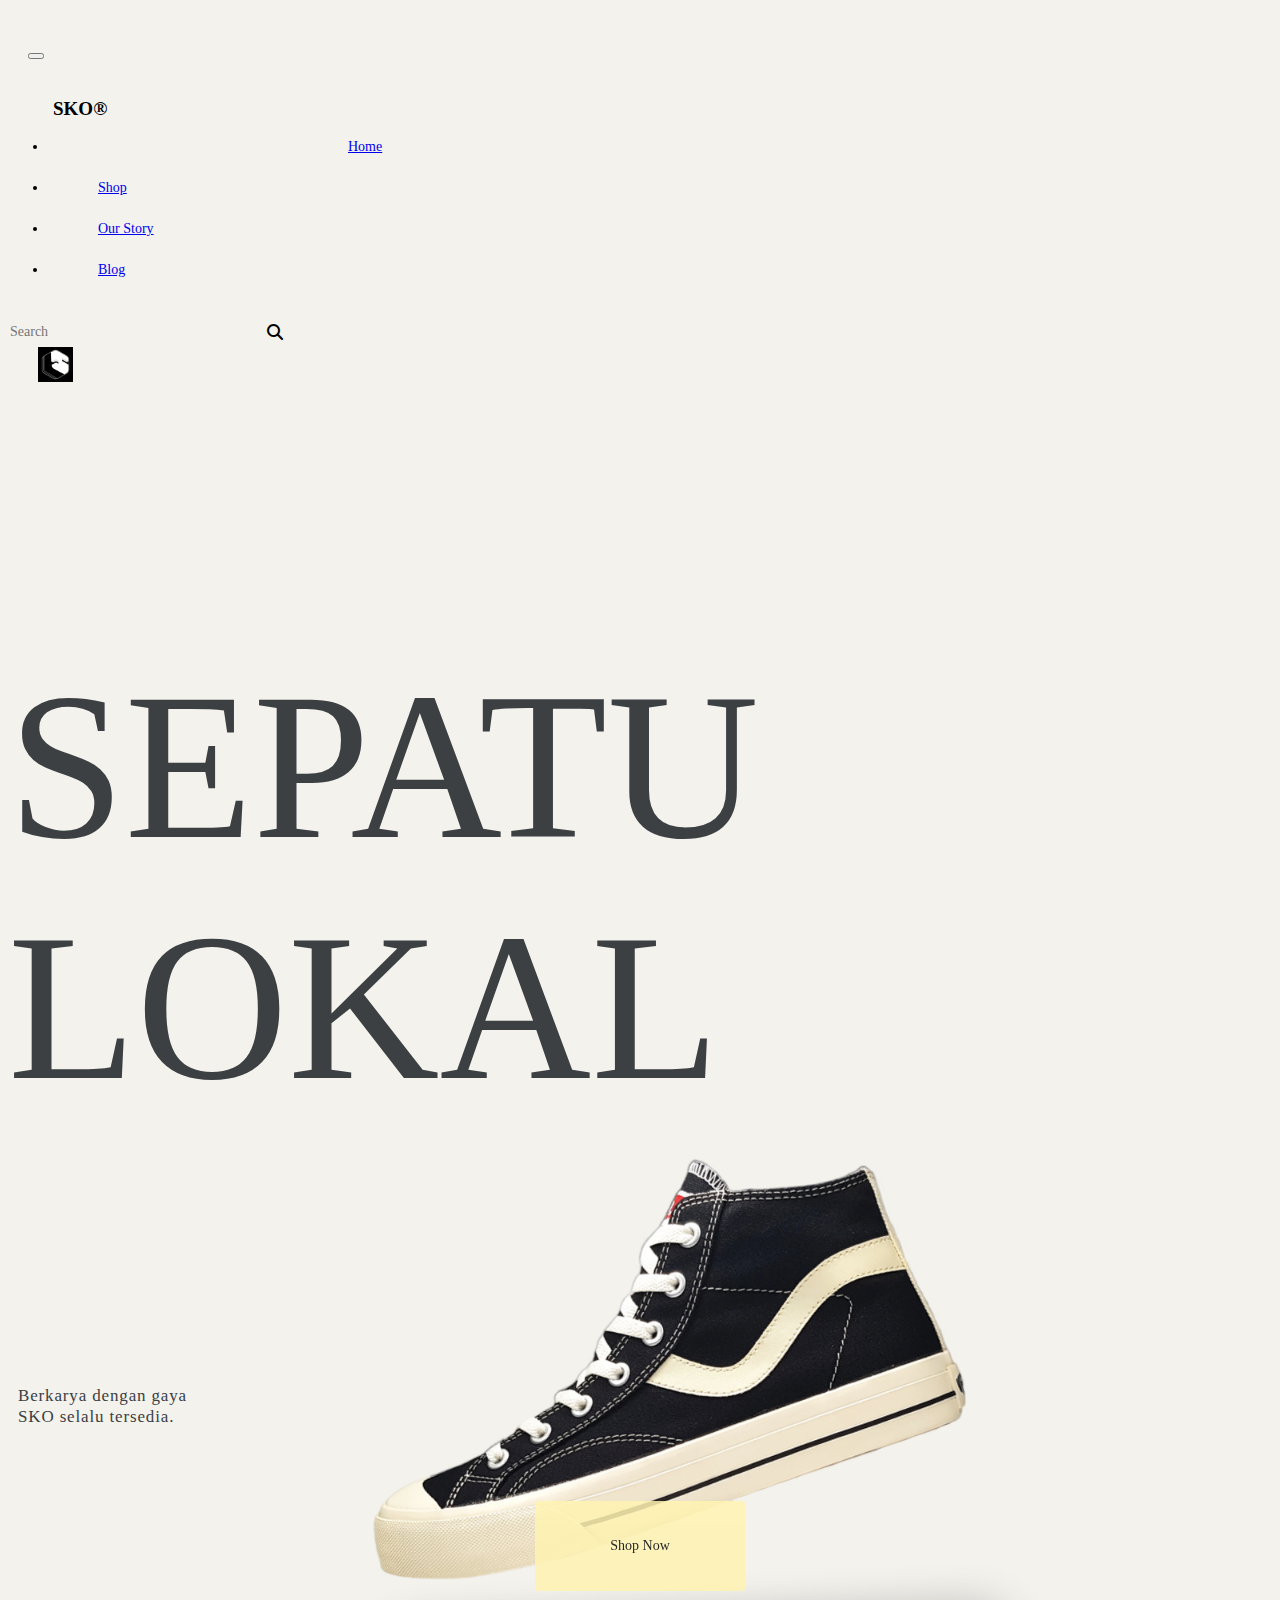
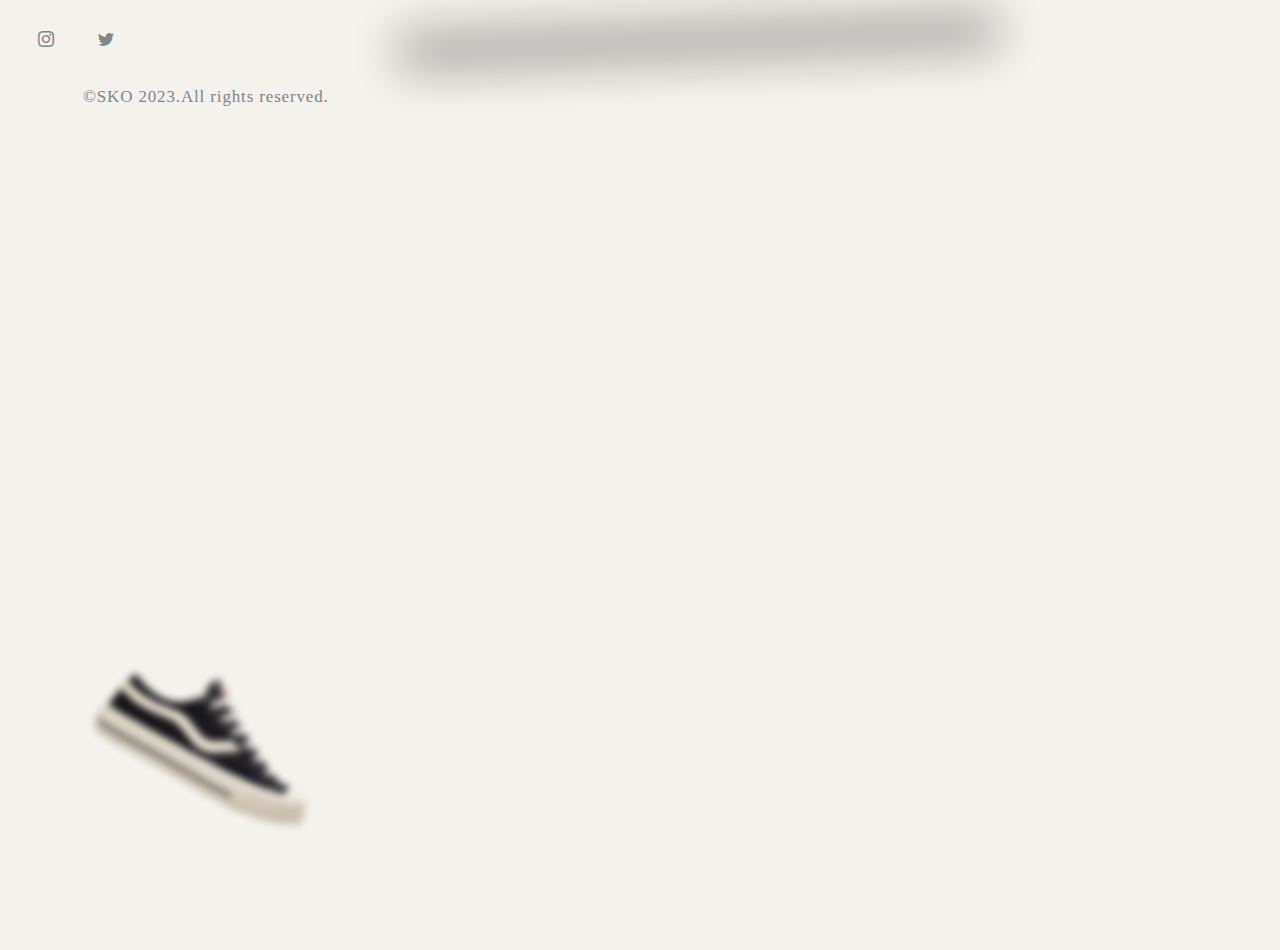
==== commit 94954ed2: "menambahkan transisi" ====
--- a/index.html
+++ b/index.html
@@ -34,15 +34,16 @@
         <span class="navbar-toggler-icon"></span>
       </button>
       <div class="col-md-1 col-xs-4">
-        <h3 style="margin-left: 45px;margin-right: -10px;font-family: Azonix;font-size: 19px;">SKO</h3>
+        <h3 style="margin-left: 45px;margin-right: -10px;font-family: Azonix;font-size: 19px;">SKO<span
+            style="font-family:Poppins;">®</span></h3>
       </div>
-      <div class="col-md-2" style="margin-left: -38px;margin-bottom: 5px;">
+      <!-- <div class="col-md-2" style="margin-left: -38px;margin-bottom: 5px;">
         <p style="font-size: 12px;">®</p>
-      </div>
+      </div> -->
       <div class="collapse navbar-collapse col-md-5" id="navbarNav">
         <ul class="navbar-nav">
           <li class="nav-item">
-            <a class="nav-link active" style="margin-left: 73px;margin-right: 50px;" aria-current="page"
+            <a class="nav-link active" style="padding-left: 300px;margin-right: 50px;" aria-current="page"
               href="index.html">Home</a>
           </li>
           <li class="nav-item">
--- a/style.css
+++ b/style.css
@@ -26,6 +26,20 @@
   color: #666666;
   cursor: pointer;
 }
+
+.navbar .navbar-nav a::after {
+  content: "";
+  display: block;
+  padding-bottom: 0.5rem;
+  border-bottom: 0.1rem solid #3c4043;
+  transform: scaleX(0);
+  transition: 0.2s linear;
+}
+
+.navbar .navbar-nav a:hover::after {
+  transform: scaleX(0.5);
+}
+
 /* ------------------------------------------------------------------index.html------------------------------------------------------------------------- */
 #navbarNav {
   font-size: 14px;
@@ -265,6 +279,19 @@
   padding-top: 20px;
 }
 
+.navbar #navbar-nav a::after {
+  content: "";
+  display: block;
+  padding-bottom: 0.5rem;
+  border-bottom: 0.1rem solid #f3f2ed;
+  transform: scaleX(0);
+  transition: 0.2s linear;
+}
+
+.navbar #navbar-nav a:hover::after {
+  transform: scaleX(0.5);
+}
+
 /* ------------------------------------------------------------Blog.html------------------------------------------------------------------- */
 
 #satu {
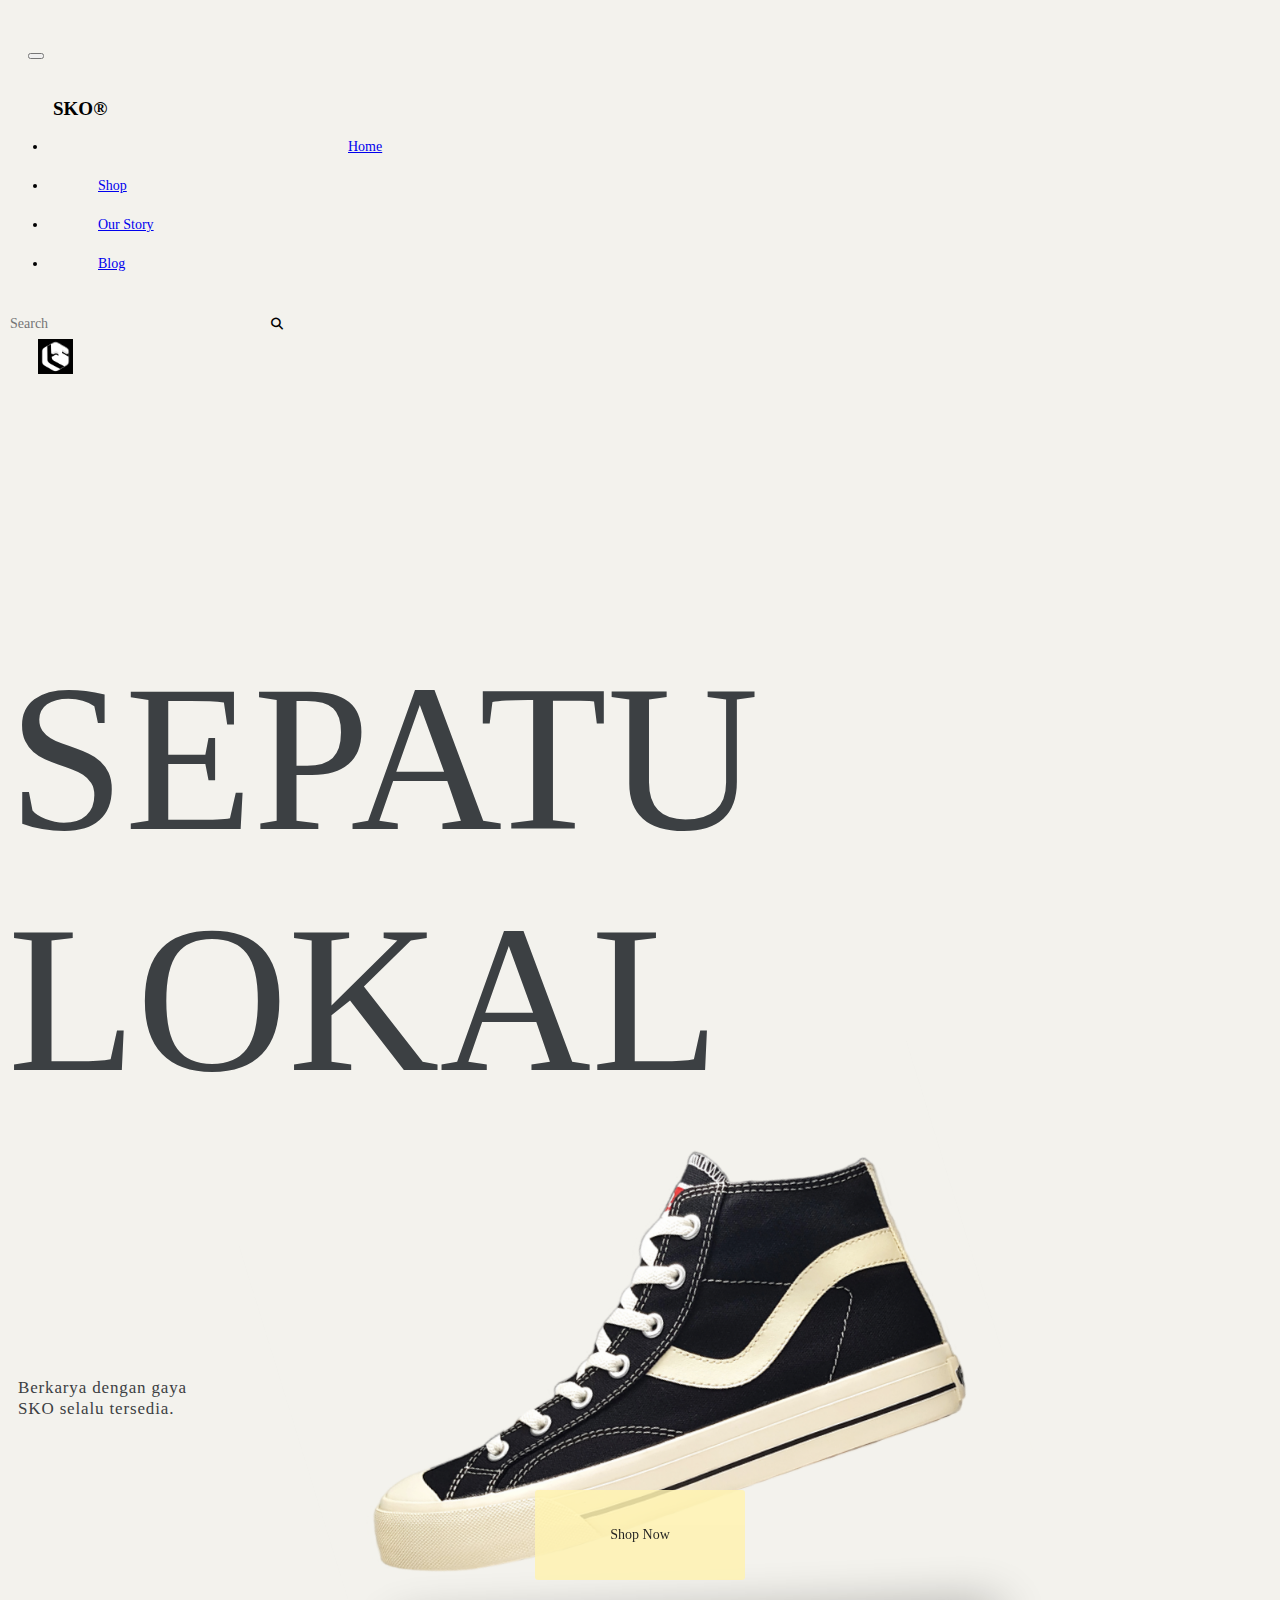
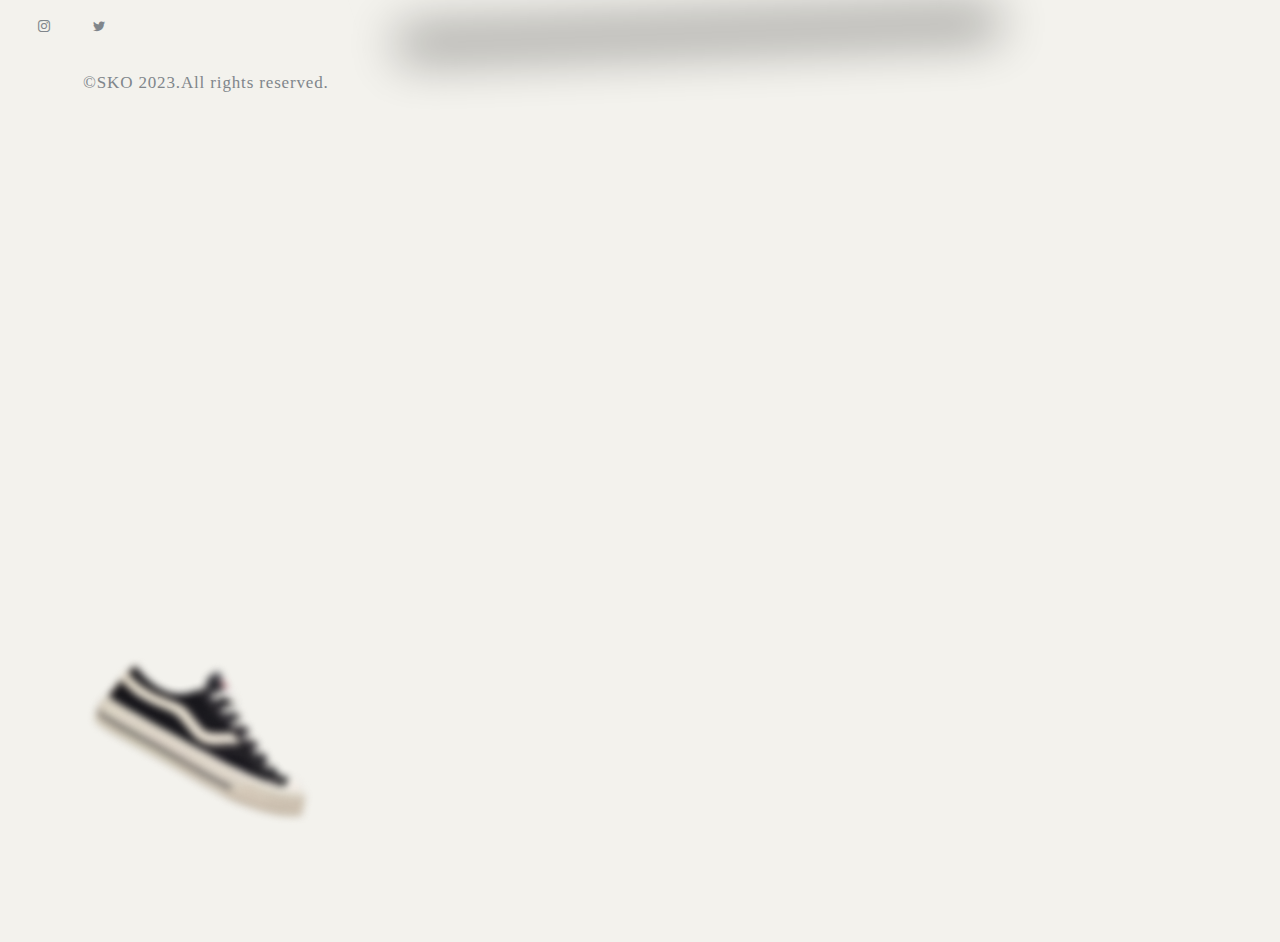
==== commit bdb153bc: "menamahkan componen" ====
--- a/index.html
+++ b/index.html
@@ -41,7 +41,7 @@
         <p style="font-size: 12px;">®</p>
       </div> -->
       <div class="collapse navbar-collapse col-md-5" id="navbarNav">
-        <ul class="navbar-nav">
+        <ul class="navbar-nav ">
           <li class="nav-item">
             <a class="nav-link active" style="padding-left: 300px;margin-right: 50px;" aria-current="page"
               href="index.html">Home</a>
@@ -108,9 +108,10 @@
     </div>
   </div> -->
   <div class="frame bg-body-tertiary">
-    <button class="text-sm mx-auto flex justify-between items-center custom-btn btn-15 "
-      style="margin-top: -175px; font-family: 'MADE Tommy Soft'; font-weight: normal;"><span
-        style="font-size: 14px;">Shop Now</span></button>
+    <a href="Shop.html "><button class="text-sm mx-auto flex justify-between items-center custom-btn btn-15 "
+        style="margin-top: -175px; font-family: 'MADE Tommy Soft'; font-weight: normal;"><span
+          style="font-size: 14px;">Shop Now</span></button></a>
+
   </div>
   <!-- Akhir Tombol Shop -->
 
--- a/style.css
+++ b/style.css
@@ -31,7 +31,7 @@
   content: "";
   display: block;
   padding-bottom: 0.5rem;
-  border-bottom: 0.1rem solid #3c4043;
+  border-bottom: 0.15rem solid #3c4043;
   transform: scaleX(0);
   transition: 0.2s linear;
 }
@@ -283,7 +283,7 @@
   content: "";
   display: block;
   padding-bottom: 0.5rem;
-  border-bottom: 0.1rem solid #f3f2ed;
+  border-bottom: 0.15rem solid #f3f2ed;
   transform: scaleX(0);
   transition: 0.2s linear;
 }
@@ -387,7 +387,7 @@
   height: 37px;
   border-radius: 5px;
   margin-top: -60px;
-  margin-left: -100px;
+  margin-left: -99px;
 }
 
 .brand3 {
@@ -395,7 +395,7 @@
   height: 35px;
   border-radius: 5px;
   margin-top: -110px;
-  margin-left: 5px;
+  margin-left: -10px;
 }
 
 #cs {
@@ -484,3 +484,22 @@
   display: flex;
   justify-content: end;
 }
+
+@media (max-width: 1366px) {
+  html {
+    font-size: 75%;
+  }
+}
+/* Tablet */
+@media (max-width: 768px) {
+  html {
+    font-size: 62.5%;
+  }
+}
+
+/* Phone */
+@media (max-width: 450px) {
+  html {
+    font-size: 55%;
+  }
+}
